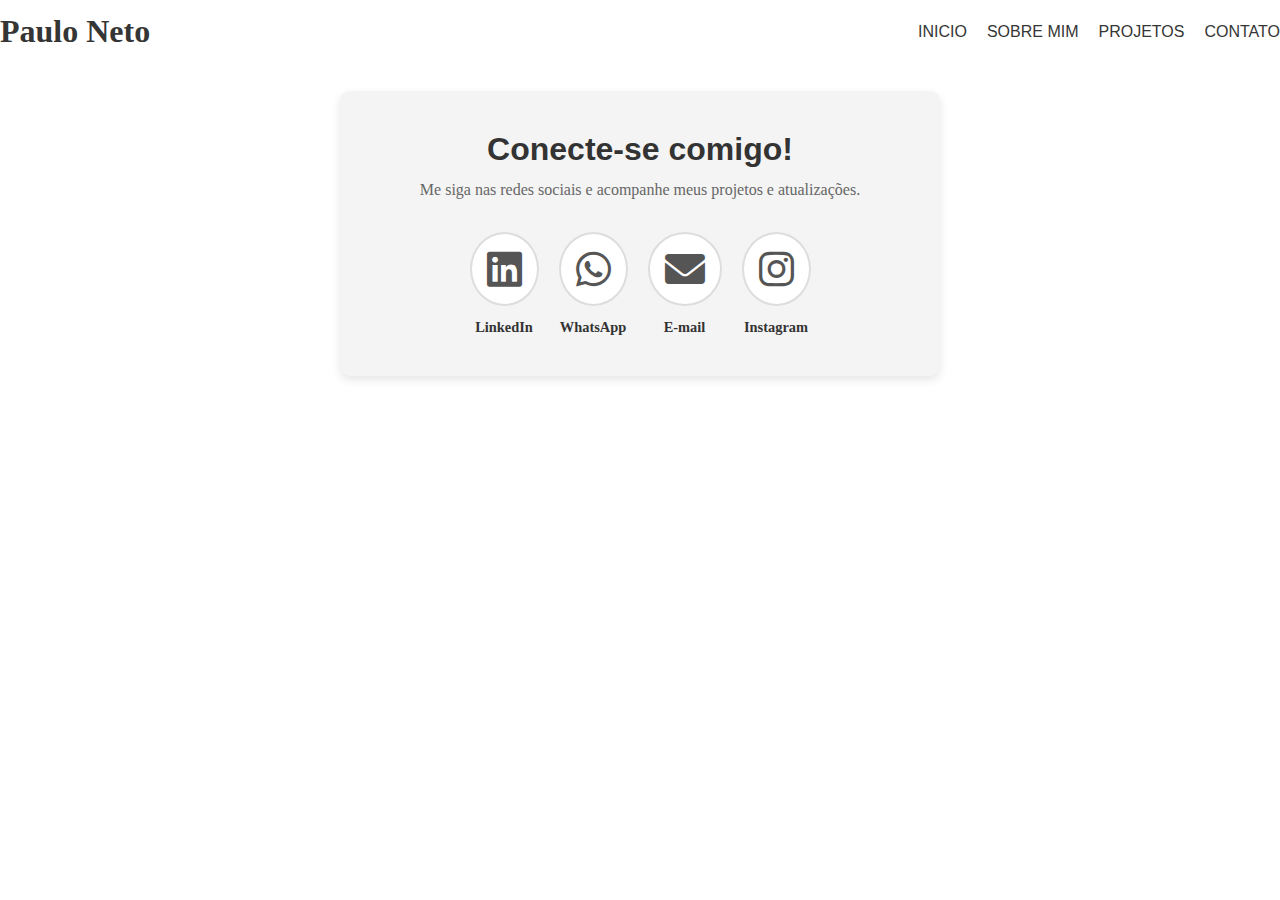
==== contato.html @ f8930d8f "Testando" ====
<!DOCTYPE html>
<html lang="en">
<head>
    <meta charset="UTF-8">
    <meta name="viewport" content="width=device-width, initial-scale=1.0">
    <title>Paulo Neto</title>
    <link rel="stylesheet" href="header.css">
    <link rel="stylesheet" href="contato.css">
    <link rel="stylesheet" href="https://cdnjs.cloudflare.com/ajax/libs/font-awesome/6.0.0-beta3/css/all.min.css">
</head>
<body>
    <header>
        <div class="container1">
            <h1>Paulo Neto</h1>
            <nav>
                <ul>
                    <li><a href="./index.html">INICIO</a></li>
                    <li><a href="./sobremim.html">SOBRE MIM</a></li>
                    <li><a href="./projetos.html">PROJETOS</a></li>
                    <li><a href="./contato.html">CONTATO</a></li>
                </ul>
            </nav>
            <a href="contato.html" class="btnContato1">CONTATO</a>
        </div>
    </header>

    <div class="social-media">
        <h2>Conecte-se comigo!</h2>
        <p>Me siga nas redes sociais e acompanhe meus projetos e atualizações.</p>
        <div class="icons">
            <a href="https://www.linkedin.com/in/neto30/" target="_blank">
                <i class="fa-brands fa-linkedin"></i>
                <span>LinkedIn</span>
            </a>
            <a href="https://wa.me/8193060011" target="_blank">
                <i class="fa-brands fa-whatsapp"></i>
                <span>WhatsApp</span>
            </a>
            <a href="mailto:j.nelinha@gmail.com" target="_blank">
                <i class="fa-solid fa-envelope"></i>
                <span>E-mail</span>
            </a>
            <a href="https://www.instagram.com/netodedanda" target="_blank">
                <i class="fa-brands fa-instagram"></i>
                <span>Instagram</span>
            </a>
        </div>
    </div>
    
</body>
</html>
---- header.css ----
* {
    padding: 0;
    margin: 0;
    box-sizing: border-box;
}

header {
    width: 100%;
    display: flex;
    justify-content: center;
}

.container1 {
    width: 100%;
    max-width: 1280px;
    display: flex;
    justify-content: space-between;
    align-items: center;
    margin-top: 1%;
}

header h1 {
    font-size: 2rem;
    margin: 0;
    font-family: "Bebas Neue", serif;
    color: #353535;
}

nav ul {
    list-style-type: none;
    display: flex;
    margin: 0;
    padding: 0;
    gap: 20px;
    flex: 1;
    justify-content: center;
}

nav li {
    padding: 10px 0;
}

a {
    text-decoration: none;
    color: #353535;
    font-size: 1rem;
}

nav ul li a {
    font-family: 'Arial', sans-serif;
}

a:hover {
    color: #781d2f;
}

.btnContato1 {
    color: #ffffff;
    background-color: #781d2f;
    border: none;
    cursor: pointer;
    font-size: 1rem;
    border-radius: 20px;
    padding: 10px;
}

/* Responsividade */
@media screen and (max-width: 1320px) {
    nav.menu ul, a.btnContato1 {
        display: none; 
    }

    .container{
        flex-direction: column;
    }
}
---- contato.css ----
/* Estilo geral da seção de redes sociais */
.social-media {
    text-align: center;
    padding: 40px 20px;
    background-color: #f4f4f4;
    border-radius: 10px;
    box-shadow: 0 4px 10px rgba(0, 0, 0, 0.1);
    max-width: 600px;
    margin: 40px auto; /* Centraliza a seção */
}

.social-media h2 {
    font-size: 2rem;
    margin-bottom: 10px;
    color: #333;
    font-family: 'Arial', sans-serif;
}

.social-media p {
    font-size: 1rem;
    margin-bottom: 30px;
    color: #666;
    line-height: 1.5;
}

.social-media .icons {
    display: flex;
    justify-content: center;
    flex-wrap: wrap;
    gap: 20px;
}

.social-media a {
    text-decoration: none;
    text-align: center;
    color: #333;
    font-size: 1rem;
    display: flex;
    flex-direction: column;
    align-items: center;
    gap: 8px;
    transition: transform 0.3s ease, color 0.3s ease;
}

.social-media a i {
    font-size: 2.5rem; 
    color: #555;
    background-color: #fff;
    border: 2px solid #ddd;
    border-radius: 50%;
    padding: 15px;
    transition: background-color 0.3s ease, color 0.3s ease;
}

.social-media a span {
    margin-top: 5px;
    font-size: 0.9rem;
    font-weight: bold;
}

.social-media a:hover i {
    background-color: #0077b5; /* Azul no hover */
    color: #fff;
    border-color: #0077b5;
}

.social-media a:hover span {
    color: #0077b5;
}

.social-media a:hover {
    transform: translateY(-5px); /* Efeito de leve elevação */
}
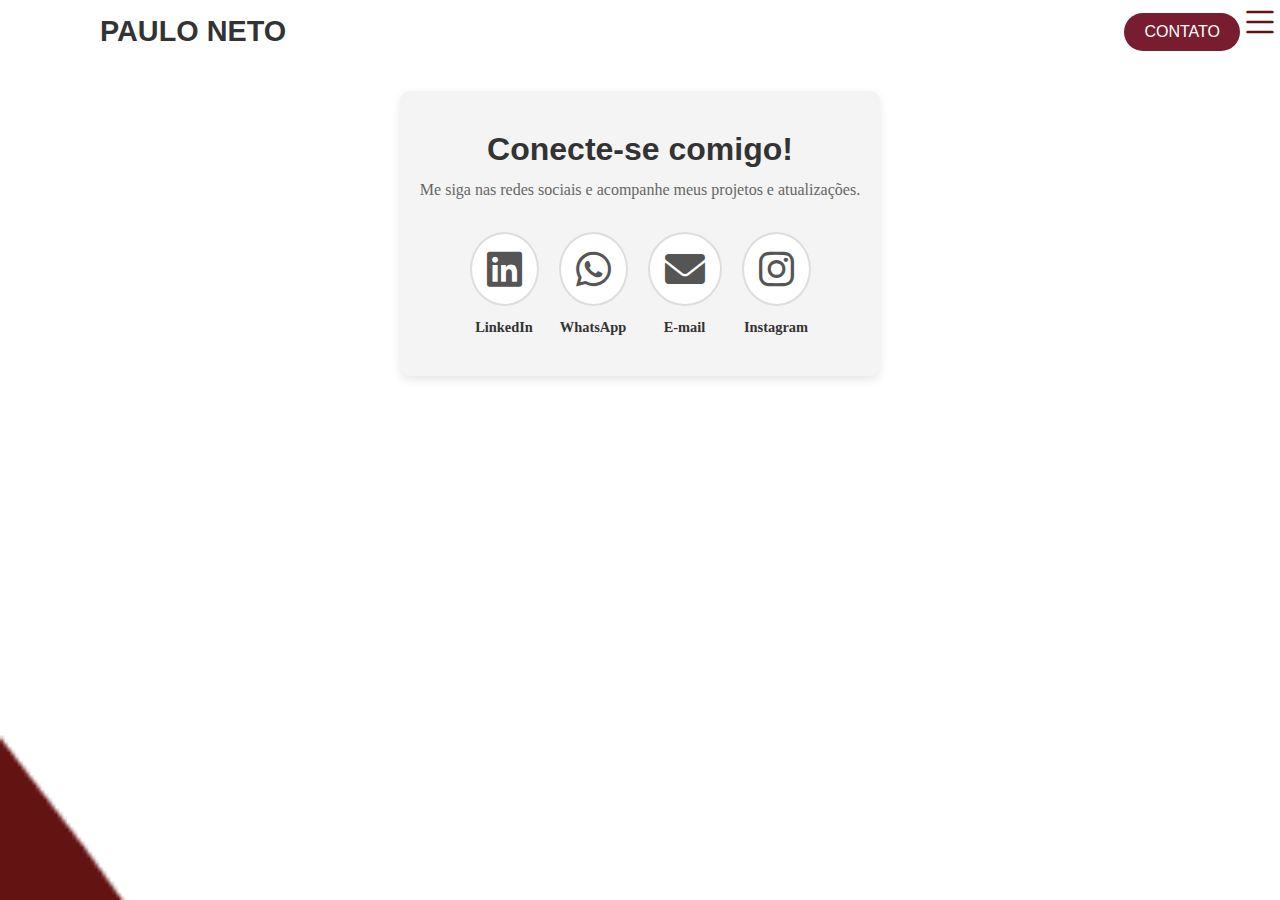
==== commit 447528da: "teste1" ====
--- a/contato.html
+++ b/contato.html
@@ -3,26 +3,57 @@
 <head>
     <meta charset="UTF-8">
     <meta name="viewport" content="width=device-width, initial-scale=1.0">
-    <title>Paulo Neto</title>
+    <title>Contato</title>
+
+    <link href="https://cdn.jsdelivr.net/npm/bootstrap-icons/font/bootstrap-icons.css" rel="stylesheet">
+
+
     <link rel="stylesheet" href="header.css">
     <link rel="stylesheet" href="contato.css">
+    <link rel="stylesheet" href="style.css">
+
     <link rel="stylesheet" href="https://cdnjs.cloudflare.com/ajax/libs/font-awesome/6.0.0-beta3/css/all.min.css">
 </head>
 <body>
     <header>
         <div class="container1">
-            <h1>Paulo Neto</h1>
-            <nav>
-                <ul>
-                    <li><a href="./index.html">INICIO</a></li>
-                    <li><a href="./sobremim.html">SOBRE MIM</a></li>
-                    <li><a href="./projetos.html">PROJETOS</a></li>
-                    <li><a href="./contato.html">CONTATO</a></li>
+            <h1 class="logo">PAULO NETO</h1>
+            <nav class="menu">
+                <ul >
+                    <li class="menu-item"><a href="./index.html">INICIO</a></li>
+                    <li class="menu-item"><a href="./sobremim.html">SOBRE MIM</a></li>
+                    <li class="menu-item"><a href="./projetos.html">PROJETOS</a></li>
+                    <li class="menu-item"><a href="./contato.html">CONTATO</a></li>
                 </ul>
             </nav>
             <a href="contato.html" class="btnContato1">CONTATO</a>
         </div>
-    </header>
+        
+        <div class="btn-abrirlista" id="btnabrir">
+            <i class="bi bi-list"></i>
+        </div>
+
+    <div class="menu-mobile" id="menu-mobile">
+        <div class="btnfechar">
+            <i class="bi bi-x-lg"></i>
+        </div>
+
+        <nav class="nav-mobile">
+            <ul>
+                <li><a href="./index.html">INICIO</a></li>
+                <li><a href="./sobremim.html">SOBRE MIM</a></li>
+                <li><a href="./projetos.html">PROJETOS</a></li>
+                <li><a href="./contato.html">CONTATO</a></li>
+            </ul>
+        </nav>
+
+    </div>
+
+    
+
+</header>
+
+<div class="overlay"></div> <!-- Overlay -->
 
     <div class="social-media">
         <h2>Conecte-se comigo!</h2>
@@ -46,6 +77,7 @@
             </a>
         </div>
     </div>
-    
+    <script src="script.js"></script>
+
 </body>
 </html>
--- a/header.css
+++ b/header.css
@@ -1,13 +1,15 @@
-* {
-    padding: 0;
-    margin: 0;
-    box-sizing: border-box;
-}
-
+/* Estilo do Cabeçalho */
 header {
     width: 100%;
     display: flex;
     justify-content: center;
+}
+
+.logo {
+    font-size: 1.8rem;
+    font-weight: bold;
+    font-family: 'Arial', sans-serif;
+    color: #333;
 }
 
 .container1 {
@@ -19,58 +21,138 @@
     margin-top: 1%;
 }
 
-header h1 {
-    font-size: 2rem;
-    margin: 0;
-    font-family: "Bebas Neue", serif;
-    color: #353535;
+header nav ul {
+    list-style-type: none;
 }
 
-nav ul {
-    list-style-type: none;
+nav.menu ul {
+    list-style: none;
     display: flex;
+    gap: 20px;
     margin: 0;
     padding: 0;
-    gap: 20px;
-    flex: 1;
     justify-content: center;
 }
 
-nav li {
+nav.menu ul li {
+    display: inline-block;
+    padding: 0 40px;
+}
+
+nav.menu ul li a {
+    font-family: 'Arial', sans-serif;
+    text-decoration: none;
+    color: #353535;
+    font-size: 1rem;
+    transition: color 0.3s;
     padding: 10px 0;
 }
 
-a {
-    text-decoration: none;
-    color: #353535;
-    font-size: 1rem;
+nav.menu ul li a:hover {
+    color: #51ff00;
+    transform: scale(1.05);
 }
 
-nav ul li a {
-    font-family: 'Arial', sans-serif;
+.menu-mobile{
+    display: none;
+}
+.btn-abrirlista i{
+    display: none;
 }
 
-a:hover {
-    color: #781d2f;
-}
 
-.btnContato1 {
-    color: #ffffff;
-    background-color: #781d2f;
-    border: none;
-    cursor: pointer;
-    font-size: 1rem;
-    border-radius: 20px;
-    padding: 10px;
-}
-
-/* Responsividade */
+/* Menu Mobile */
 @media screen and (max-width: 1320px) {
-    nav.menu ul, a.btnContato1 {
-        display: none; 
+    .menu {
+        display: none;
     }
 
-    .container{
-        flex-direction: column;
+    .btnContato1 a{
+        display: none;
     }
+
+    .btn-abrirlista i {
+        display: block;
+        color: #641313;
+        font-size: 40px;
+        cursor: pointer;
+        margin-left: auto;
+        display: block;
+    }
+
+    .menu-mobile {
+        display: block;
+        background-color: #641313;
+        height: 100vh;
+        position: fixed;
+        top: 0;
+        right: 0;
+        z-index: 99999;
+        list-style: none;
+        overflow: hidden;
+        width: 0%;
+        transition: .5s;
+    }
+
+    .menu-mobile.abrir-menu {
+        width: 60%;
+    }
+
+    .overlay {
+        background-color: rgba(0, 0, 0, 0.7);
+        width: 100%;
+        height: 100%;
+        position: fixed;
+        top: 0;
+        left: 0;
+        z-index: 88888;
+        display: none; 
+        opacity: 0;
+        transition: opacity 0.5s ease;
+    }
+
+    .overlay.ativo {
+        display: block; 
+        opacity: 1;
+    }
+
+    .menu-mobile nav ul {
+        padding: 0;
+        text-align: right;
+    }
+
+    .menu-mobile nav ul li a {
+        color: rgb(255, 255, 255);
+        font-size: 20px;
+        font-weight: 300;
+        padding: 20px 6%;
+        display: block;
+        text-decoration: none;
+    }
+
+    .menu-mobile nav ul li a:hover {
+        background-color: #ffffff;
+        color: #000000;
+    }
+
+    .menu-mobile .btnfechar i {
+        color: #fff;
+        font-size: 40px;
+        cursor: pointer;
+    }
+
+    .menu-mobile .btnfechar {
+        padding: 20px 5%;
+    }
+    body{
+        background-image: url(./img//bk2.png);
+        background-position: center;
+        background-repeat: no-repeat;
+        background-size: cover;
+    }
+
+    .logo{
+        margin-left: 100px;
+    }
+
 }
--- a/contato.css
+++ b/contato.css
@@ -1,4 +1,3 @@
-/* Estilo geral da seção de redes sociais */
 .social-media {
     text-align: center;
     padding: 40px 20px;
@@ -6,7 +5,7 @@
     border-radius: 10px;
     box-shadow: 0 4px 10px rgba(0, 0, 0, 0.1);
     max-width: 600px;
-    margin: 40px auto; /* Centraliza a seção */
+    margin: 40px auto; 
 }
 
 .social-media h2 {
@@ -59,7 +58,7 @@
 }
 
 .social-media a:hover i {
-    background-color: #0077b5; /* Azul no hover */
+    background-color: #0077b5; 
     color: #fff;
     border-color: #0077b5;
 }
--- a/style.css
+++ b/style.css
@@ -0,0 +1,208 @@
+* {
+    padding: 0;
+    margin: 0;
+    box-sizing: border-box;
+}
+
+body {
+    display: flex;
+    flex-direction: column;
+    align-items: center;
+    min-height: 100vh;
+}
+
+.container {
+    display: flex;
+    width: 100%;
+    max-width: 1280px;
+    margin: 0 auto;
+
+
+}
+
+.btn1 {
+    color: #ffffff;
+    background-color: #4d4d4d;
+    border: none;
+    padding: 10px 20px;
+    cursor: pointer;
+    font-size: 1rem;
+    border-radius: 20px;
+    font-family: 'Arial', sans-serif;
+}
+
+
+.bod {
+    flex: 1;
+    display: flex;
+    flex-direction: column;
+    justify-content: center;
+}
+
+.btnContato1,
+.btnContato2 {
+    display: inline-block;
+    padding: 10px 20px;
+    font-size: 1rem;
+    color: white;
+    background-color: #781d2f;
+    border: none;
+    border-radius: 5px;
+    text-decoration: none;
+    text-align: center;
+    cursor: pointer;
+    transition: background-color 0.3s ease;
+    border-radius: 20px;
+    font-family: 'Arial', sans-serif;
+
+}
+
+
+.btnContato1:hover {
+    background-color: #0056b3;
+}
+
+
+.txt-animado {
+    font-size: 10px;
+    font-family: "Bebas Neue", serif;
+
+}
+
+.txt-animado span {
+    position: relative;
+    font-size: 30px;
+}
+
+.txt-animado span::before {
+    content: "";
+    color: #353535;
+    animation: palavras 35s infinite;
+}
+
+.txt-animado span::after {
+    content: "";
+    position: absolute;
+    height: 100%;
+    border-left: 2px solid #353535;
+    right: -10px;
+    animation: cursor .8s infinite, digita 35s steps(25) infinite;
+    width: calc(100% + 12px);
+    background-color: #ffffff;
+}
+
+@keyframes digita {
+
+    10%,
+    15%,
+    30%,
+    35%,
+    50%,
+    55%,
+    70%,
+    75%,
+    90%,
+    95% {
+        width: 0;
+    }
+
+    5%,
+    20%,
+    25%,
+    40%,
+    45%,
+    60%,
+    65%,
+    80%,
+    85% {
+        width: calc(100% + 12px);
+    }
+}
+
+@keyframes cursor {
+    0% {
+        border-left: 2px solid #ffffff;
+
+    }
+
+}
+
+@keyframes palavras {
+
+    0%,
+    20% {
+        content: "HELLO, MY NAME IS PAULO";
+    }
+
+    21%,
+    40% {
+        content: "NICE TO MEET YOU";
+    }
+
+    41%,
+    60% {
+        content: "WELCOME FOR MY WEBSITE";
+    }
+
+    61%,
+    80% {
+        content: "WHAT DO YOU SEARCH HERE?";
+    }
+
+    81%,
+    100% {
+        content: "THANKS, COME BACK ";
+    }
+}
+
+img {
+    flex: 1;
+    width: auto;
+    max-width: 100%;
+    height: auto;
+    max-height: 637px;
+    object-fit: cover;
+}
+
+
+
+@media screen and (max-width: 1220px) {
+    .container {
+        flex-direction: column-reverse;
+        margin-left: 0;
+        display: flex;
+        justify-content: center;
+    }
+
+    .txt-animado {
+        display: flex;
+        justify-content: center;
+    }
+
+    .btninicio {
+        display: flex;
+        justify-content: center;
+        gap: 30px;
+    }
+
+    .eu {
+        display: block;
+        margin: 0 auto;
+        width: 70%;
+    }
+
+    .btninicio:last-child {
+        margin-right: 0;
+    }
+
+    .btncentral {
+        display: flex;
+        justify-content: center;
+        gap: 10%;
+    }
+
+    .btnContato1{
+        display: none;
+    }
+    
+}